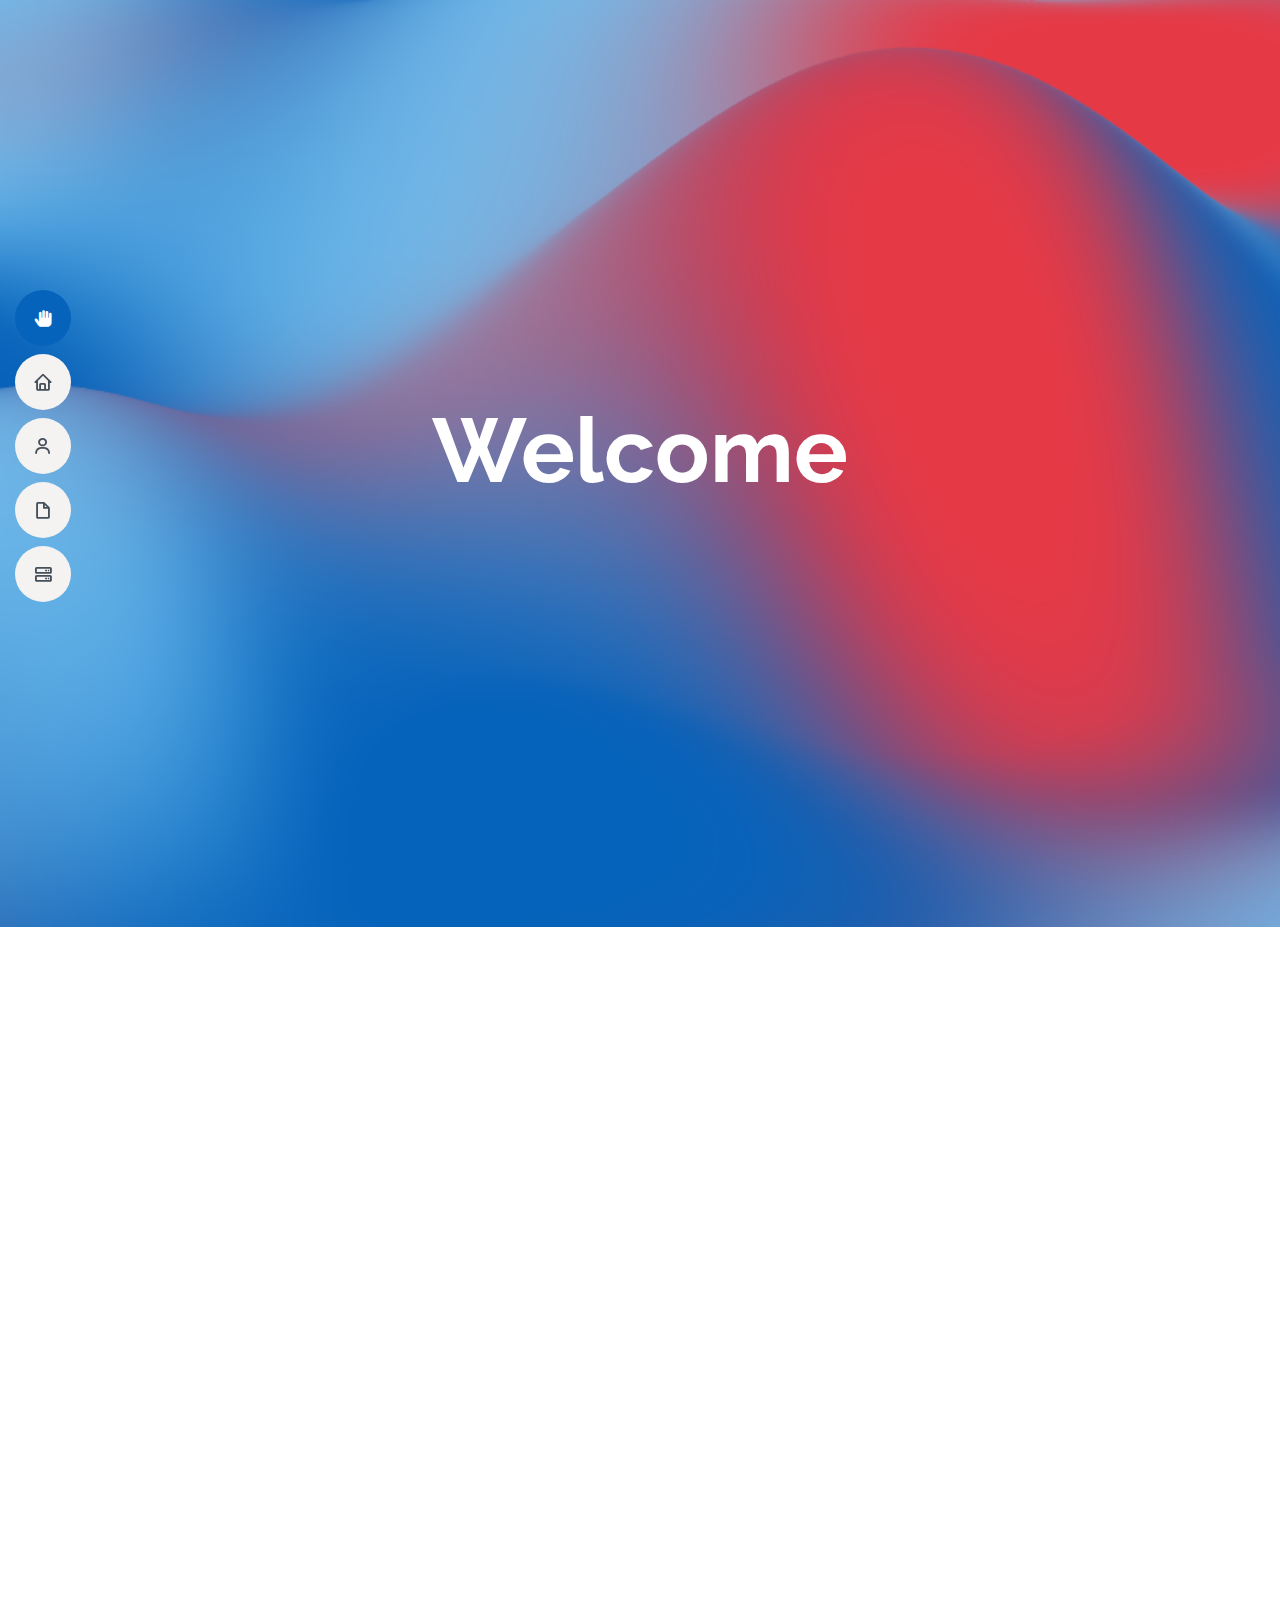
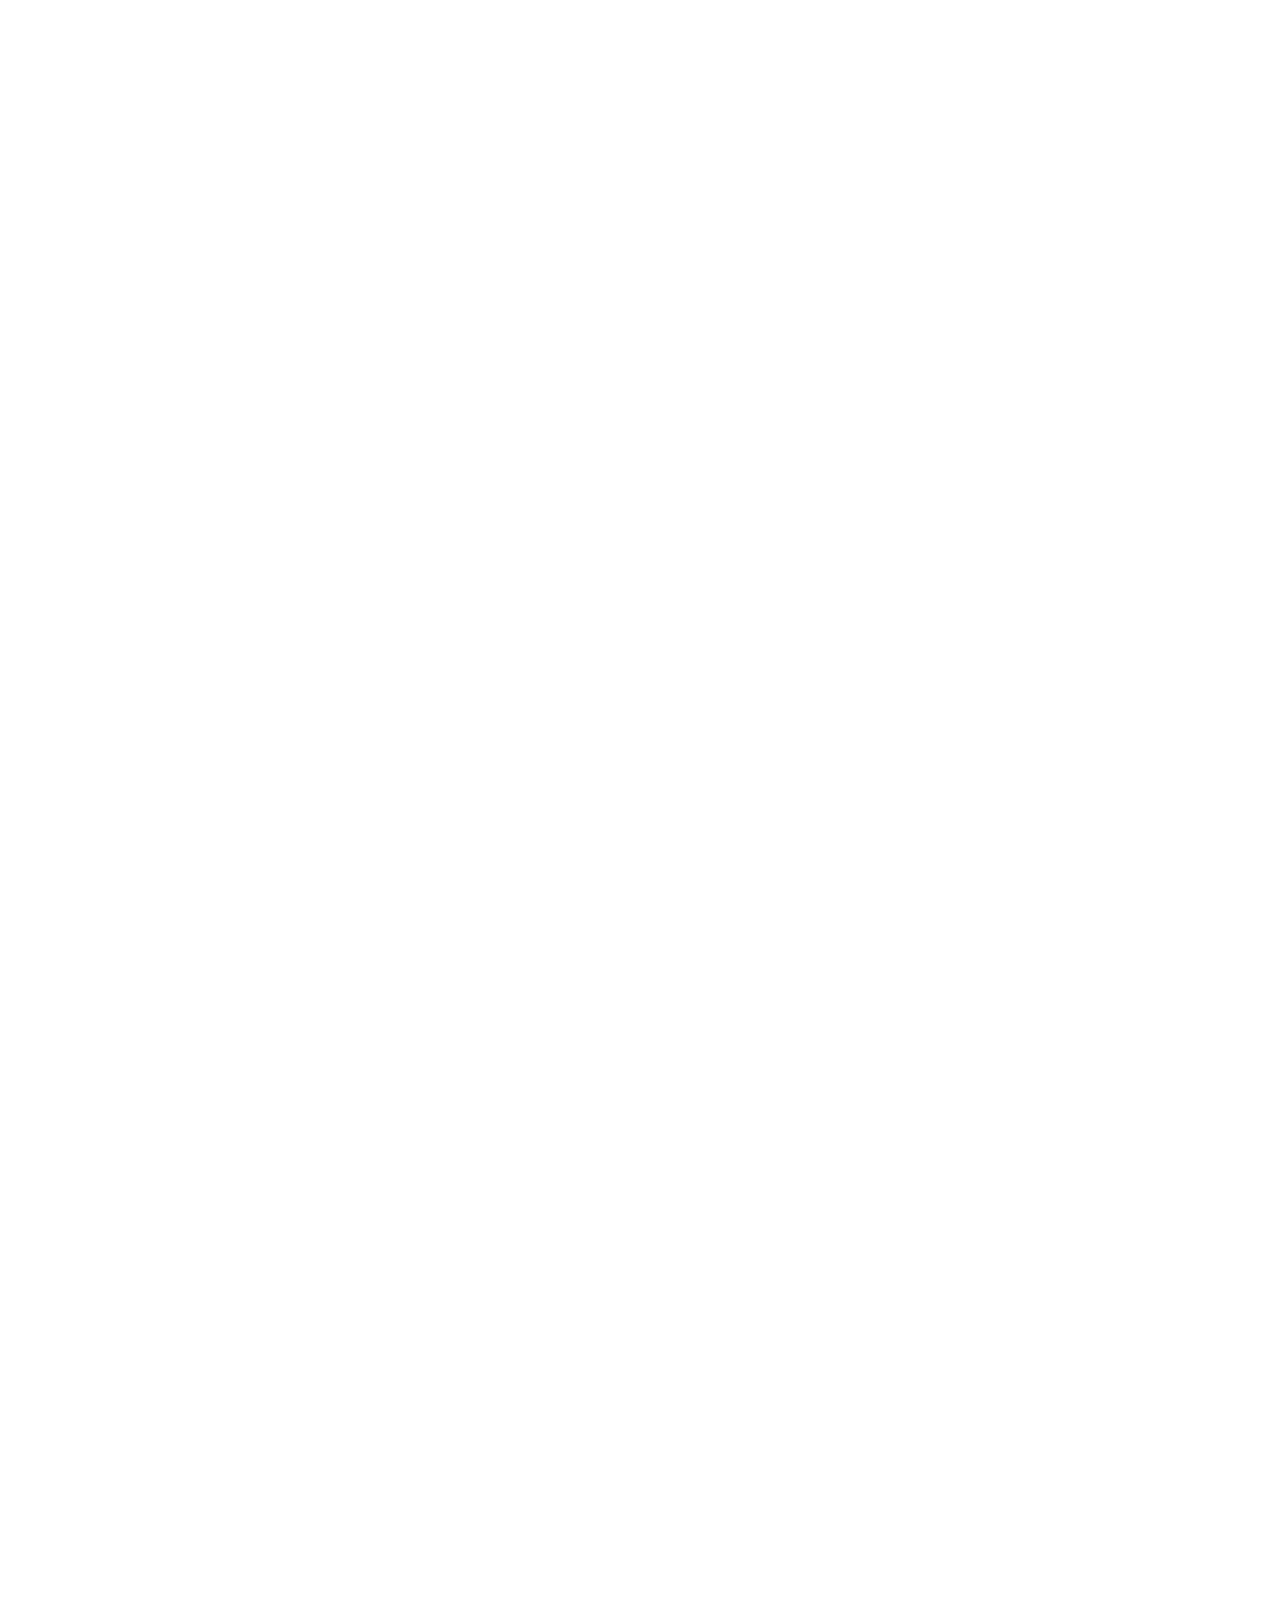
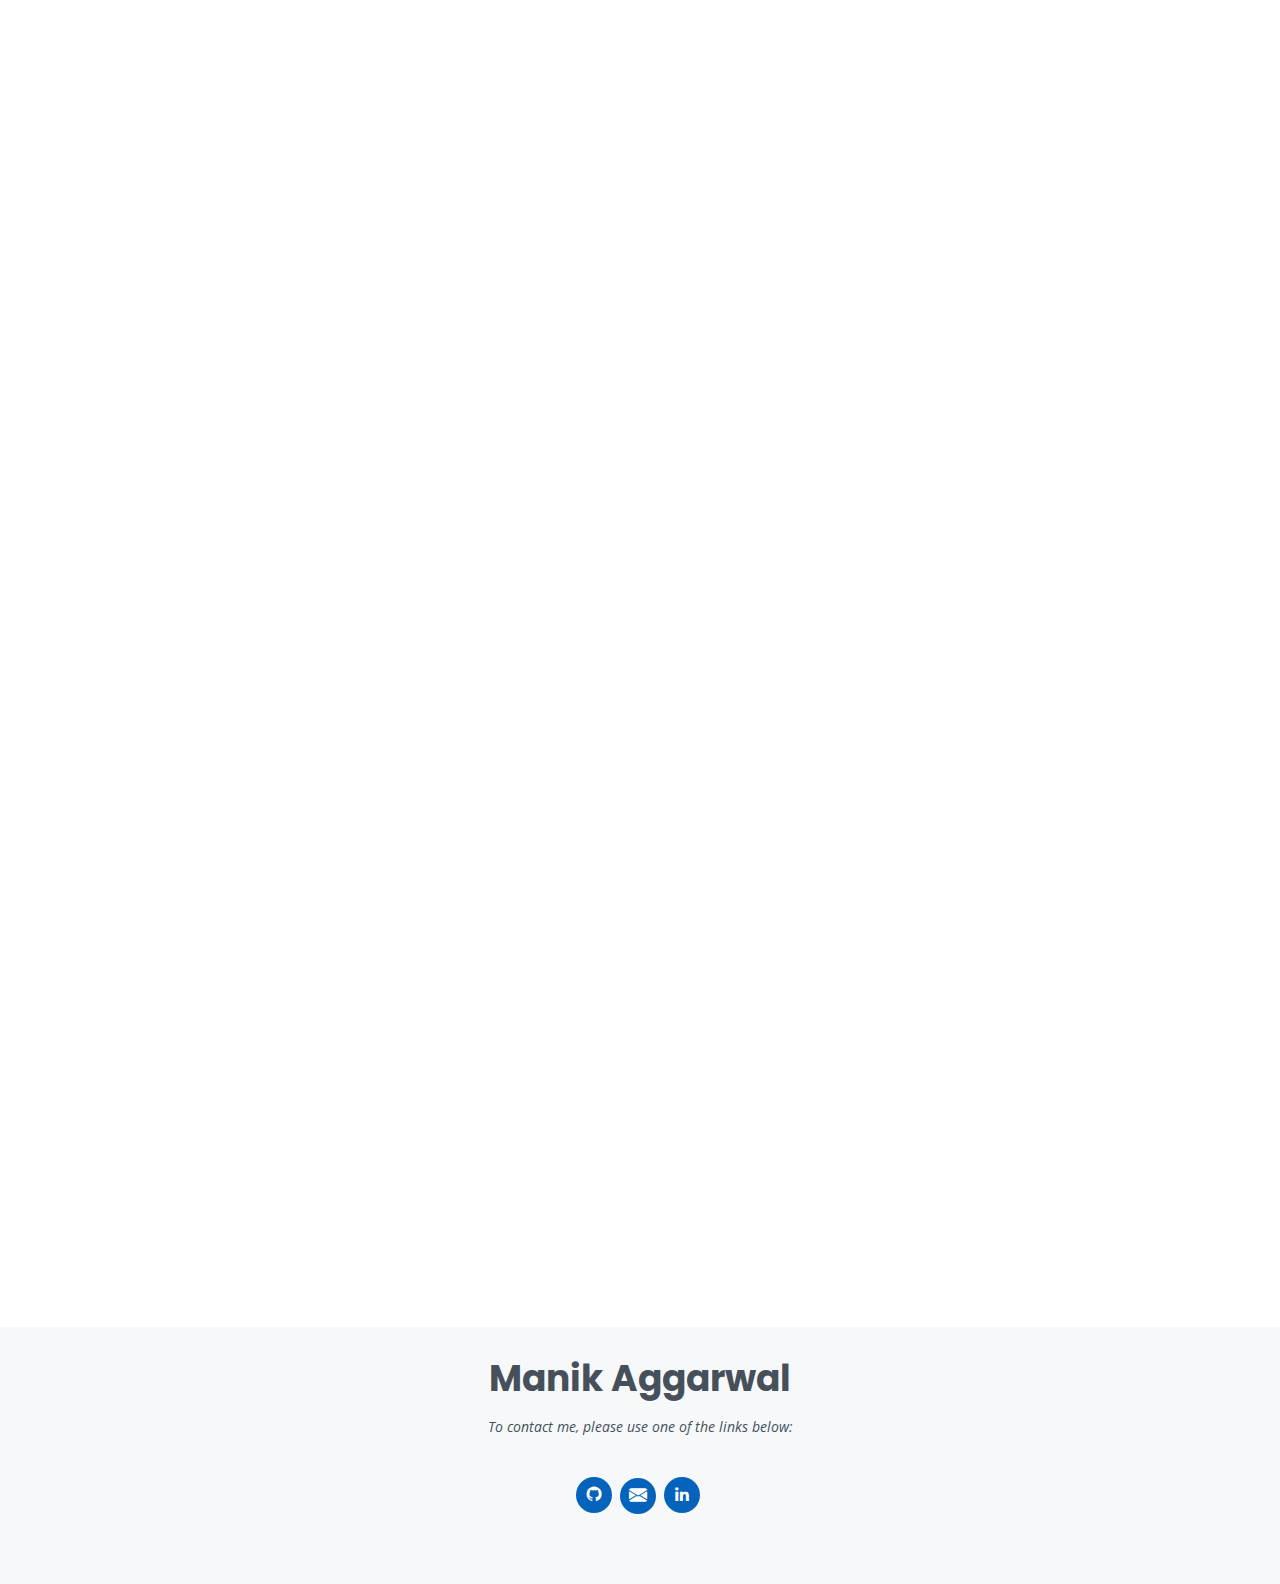
==== main.html @ f9f37c33 "feat: add cf turnstile for bot tracking" ====
<!DOCTYPE html>
<html lang="en">
  <head>
    <script src="assets/js/Gradient.js"></script>
    <meta charset="utf-8" />
    <meta content="width=device-width, initial-scale=1.0" name="viewport" />

    <title>Manik Aggarwal</title>
    <meta content="" name="description" />
    <meta content="" name="keywords" />

    <link href="assets/img/favicon.png" rel="icon" />
    <link href="assets/img/apple-touch-icon.png" rel="apple-touch-icon" />

    <link
      href="https://fonts.googleapis.com/css?family=Open+Sans:300,300i,400,400i,600,600i,700,700i|Raleway:300,300i,400,400i,500,500i,600,600i,700,700i|Poppins:300,300i,400,400i,500,500i,600,600i,700,700i"
      rel="stylesheet"
    />

    <link href="assets/vendor/aos/aos.css" rel="stylesheet" />
    <link
      href="assets/vendor/bootstrap/css/bootstrap.min.css"
      rel="stylesheet"
    />
    <link
      href="assets/vendor/bootstrap-icons/bootstrap-icons.css"
      rel="stylesheet"
    />
    <link href="assets/vendor/boxicons/css/boxicons.min.css" rel="stylesheet" />
    <link
      href="assets/vendor/glightbox/css/glightbox.min.css"
      rel="stylesheet"
    />
    <link href="assets/vendor/swiper/swiper-bundle.min.css" rel="stylesheet" />

    <link href="assets/css/style.css" rel="stylesheet" />
  </head>

  <body>
    <i class="bi bi-list mobile-nav-toggle d-lg-none"></i>
    <header id="header" class="d-flex flex-column justify-content-center">
      <nav id="navbar" class="navbar nav-menu">
        <ul>
          <li>
            <a href="#welcome" class="nav-link scrollto active"
              ><i class="bx bxs-hand"></i> <span>Welcome</span></a
            >
          </li>
          <li>
            <a href="#hero" class="nav-link scrollto"
              ><i class="bx bx-home"></i> <span>Home</span></a
            >
          </li>
          <li>
            <a href="#about" class="nav-link scrollto"
              ><i class="bx bx-user"></i> <span>About</span></a
            >
          </li>
          <li>
            <a href="#resume" class="nav-link scrollto"
              ><i class="bx bx-file-blank"></i> <span>Resume</span></a
            >
          </li>
          <li>
            <a href="#services" class="nav-link scrollto"
              ><i class="bx bx-server"></i> <span>Technologies</span></a
            >
          </li>
        </ul>
      </nav>
    </header>

    <div id="welcome">
      <canvas id="gradient-canvas" style="width: 100vw; height: 103vh"></canvas>
      <h1>Welcome</h1>
      <script>
        var gradient = new Gradient();
        gradient.initGradient("#gradient-canvas");
      </script>
    </div>

    <section id="hero" class="d-flex flex-column justify-content-center">
      <div class="container" data-aos="zoom-in" data-aos-delay="100">
        <h1>Manik Aggarwal</h1>
        <p>
          I'm a
          <span
            class="typed"
            data-typed-items="developer., student., designer."
          ></span>
        </p>
        <div class="social-links">
          <a href="https://github.com/macoder234" class="github"
            ><i class="bx bxl-github"></i
          ></a>
          <a href="mailto:contact@manik.uk" class="email"
            ><i class="bi bi-envelope-fill"></i
          ></a>
          <a
            href="https://www.linkedin.com/in/manik-aggarwal-b823451b1/"
            class="linkedin"
            ><i class="bx bxl-linkedin"></i
          ></a>
        </div>
      </div>
    </section>

    <main id="main">
      <section id="about" class="about">
        <div class="container" data-aos="fade-up">
          <div class="section-title">
            <h2>About</h2>
            <p>
              As a final-year computer science student at King's College London
              and a deep love for technology, I enjoy solving complex problems
              and find it rewarding to come up with simple solutions in our
              fast-moving tech world. I'm always keen to apply what I've learned
              in to real-world situations, and I often seek advice from
              experienced professionals to enhance my understanding.
            </p>
          </div>

          <div class="row">
            <div class="col-lg-4">
              <img src="assets/img/profile-img.png" class="img-fluid" alt="" />
            </div>
            <div class="col-lg-8 pt-4 pt-lg-0 content">
              <h3>Software Engineer</h3>
              <p class="fst-italic">Diverse | Energetic | Adaptable</p>
              <div class="row">
                <div class="col-lg-6">
                  <ul>
                    <li>
                      <i class="bi bi-chevron-right"></i>
                      <strong>Name:</strong> <span>Manik Aggarwal</span>
                    </li>
                    <li>
                      <i class="bi bi-chevron-right"></i>
                      <strong>Email:</strong> <span>contact@manik.uk</span>
                    </li>
                    <li>
                      <i class="bi bi-chevron-right"></i>
                      <strong>City:</strong> <span>London, United Kingdom</span>
                    </li>
                  </ul>
                </div>
                <div class="col-lg-6">
                  <ul>
                    <li>
                      <i class="bi bi-chevron-right"></i>
                      <strong>Degree:</strong>
                      <span>Master (currently on track)</span>
                    </li>
                    <li>
                      <i class="bi bi-chevron-right"></i>
                      <strong>Freelance:</strong> <span>Available</span>
                    </li>
                  </ul>
                </div>
              </div>
              <p>
                When I'm not immersed in tech, I'm an active participant in
                university life. I contribute to the AI, robotics, and
                cybersecurity societies, organising events that enhance my
                experience in these fields. I also enjoy staying active through
                sports like badminton, cycling, and running, which teach me
                discipline and effective time management.
              </p>
            </div>
          </div>
        </div>
      </section>

      <section id="resume" class="resume">
        <div class="container" data-aos="fade-up">
          <div class="section-title">
            <h2>Resume</h2>
            <p>
              Below is a brief description of my professional and academic
              journey.
            </p>
          </div>

          <div class="row">
            <div class="col-lg-6">
              <!-- <h3 class="resume-title">Summary</h3>
              <div class="resume-item pb-0">
                <h4>Manik Aggarwal</h4>
                <p>
                  Currently, I'm a final-year computer science student at King's
                  College London with a passion for technology, with interests
                  in:
                </p>
                <ul>
                  <li>web3 technologies</li>
                  <li>machine learning</li>
                  <li>cybersecurity</li>
                </ul>
              </div> -->

              <h3 class="resume-title">Education</h3>
              <div class="resume-item">
                <h4>Integrated Masters in Computer Science</h4>
                <h5>09/2021 - 07/2025</h5>
                <p><em>King's College London, United Kingdom</em></p>
                <p>
                  Below are some of the major projects I have done during
                  university:
                </p>
                <ul>
                  <li>
                    <b>Contract Negotiation Tool (Ashurst):</b> a system for
                    Ashurst to improve contract negotiations using OpenAI's
                    APIs, featuring a Next.js frontend and Go backend. This
                    system automates draft creation and comparison, highlights
                    changes, and produces a "blackline" PDF for review.
                  </li>
                  <li>
                    <b>Health Hub:</b> is a comprehensive Android and iOS app
                    built with React Native, Express, Node, and Supabase. It
                    enables users to track fitness, diet, and mental health,
                    through a well designed interface using a variety of
                    libraries.
                  </li>
                  <li>
                    <b>Online Music Lesson Management System:</b> a
                    user-friendly web app using Django and SQLite, helping music
                    schools efficiently manage lessons, schedules, profiles,
                    finances, and payments.
                  </li>
                  <li>
                    <b>TFL Crowding Website:</b> a dynamic webpage that uses
                    TFL's API to show tube station crowding data through
                    interactive graphs generated with Chart.js.
                  </li>
                  <li>
                    <b>Airbnb Property Viewer:</b> an app to analyse Airbnb
                    property data, presenting insights through intuitive JavaFX
                    GUI elements like choropleth maps.
                  </li>
                </ul>
              </div>
            </div>
            <div class="col-lg-6">
              <h3 class="resume-title">Professional Experience</h3>
              <div class="resume-item">
                <h4>Internship at HP - Wolf Security</h4>
                <h5>04/2023 - 10/2023</h5>
                <p><em>Cambridge, United Kingdom</em></p>
                <p>
                  Working across a range of diverse teams, my key
                  responsibilities were:
                </p>
                <ul>
                  <li>
                    <b>Online KVM viewer:</b> browser-based access to KVM
                    instances through Cloudflare-managed URLs, employing Azure
                    AD authentication and Terraform-managed access controls. It
                    optimises resource usage via systemd and provides on-demand
                    VNC connections to individual KVM screens using Tigervnc.
                    Perl scripts are used to automate the entire process.
                  </li>
                  <li>
                    <b>PDU Web Server:</b> a Perl-based backend using
                    Mojolicious, providing seamless communication with power
                    distribution units (PDUs). Through an intuitive interface,
                    users can control PDUs through a browser, streamlining
                    management and enhancing usability.
                  </li>
                  <li>
                    <b>PowerShell Dashboard:</b> a user-friendly PDU web server
                    with a Perl and Mojolicious backend. This streamlined PDU
                    management through an intuitive browser interface,
                    significantly boosting team efficiency.
                  </li>
                </ul>
              </div>
            </div>
          </div>
        </div>
      </section>

      <section id="services" class="services">
        <div class="container" data-aos="fade-up">
          <div class="section-title">
            <h2>Favourite Tech</h2>
            <p>
              Below are some of my favourite technologies and a key reason I
              like them:
            </p>
          </div>

          <div class="row">
            <div
              class="col-lg-4 col-md-6 d-flex align-items-stretch"
              data-aos="zoom-in"
              data-aos-delay="100"
            >
              <div class="icon-box iconbox-blue">
                <div class="icon">
                  <svg
                    width="100"
                    height="100"
                    viewBox="0 0 600 600"
                    xmlns="http://www.w3.org/2000/svg"
                  >
                    <path
                      stroke="none"
                      stroke-width="0"
                      fill="#f5f5f5"
                      d="M300,521.0016835830174C376.1290562159157,517.8887921683347,466.0731472004068,529.7835943286574,510.70327084640275,468.03025145048787C554.3714126377745,407.6079735673963,508.03601936045806,328.9844924480964,491.2728898941984,256.3432110539036C474.5976632858925,184.082847569629,479.9380746630129,96.60480741107993,416.23090153303,58.64404602377083C348.86323505073057,18.502131276798302,261.93793281208167,40.57373210992963,193.5410806939664,78.93577620505333C130.42746243093433,114.334589627462,98.30271207620316,179.96522072025542,76.75703585869454,249.04625023123273C51.97151888228291,328.5150500222984,13.704378332031375,421.85034740162234,66.52175969318436,486.19268352777647C119.04800174914682,550.1803526380478,217.28368757567262,524.383925680826,300,521.0016835830174"
                    ></path>
                  </svg>
                  <i class="bx bxl-react"></i>
                </div>
                <h4>React Native</h4>
                <p>
                  React Native's efficiency in developing apps across different
                  platforms, allowing me to bring my ideas to life consistently.
                </p>
              </div>
            </div>

            <div
              class="col-lg-4 col-md-6 d-flex align-items-stretch mt-4 mt-md-0"
              data-aos="zoom-in"
              data-aos-delay="200"
            >
              <div class="icon-box iconbox-violet">
                <div class="icon">
                  <svg
                    width="100"
                    height="100"
                    viewBox="0 0 600 600"
                    xmlns="http://www.w3.org/2000/svg"
                  >
                    <path
                      stroke="none"
                      stroke-width="0"
                      fill="#f5f5f5"
                      d="M300,582.0697525312426C382.5290701553225,586.8405444964366,449.9789794690241,525.3245884688669,502.5850820975895,461.55621195738473C556.606425686781,396.0723002908107,615.8543463187945,314.28637112970534,586.6730223649479,234.56875336149918C558.9533121215079,158.8439757836574,454.9685369536778,164.00468322053177,381.49747125262974,130.76875717737553C312.15926192815925,99.40240125094834,248.97055460311594,18.661163978235184,179.8680185752513,50.54337015887873C110.5421016452524,82.52863877960104,119.82277516462835,180.83849132639028,109.12597500060166,256.43424936330496C100.08760227029461,320.3096726198365,92.17705696193138,384.0621239912766,124.79988738764834,439.7174275375508C164.83382741302287,508.01625554203684,220.96474134820875,577.5009287672846,300,582.0697525312426"
                    ></path>
                  </svg>
                  <i class="bx bx-server"></i>
                </div>
                <h4>Mojolicious</h4>
                <p>
                  Mojolicious integrates seamlessly with older backend systems,
                  aligning with my focus on optimizing existing setups for
                  modern requirements.
                </p>
              </div>
            </div>

            <div
              class="col-lg-4 col-md-6 d-flex align-items-stretch mt-4 mt-lg-0"
              data-aos="zoom-in"
              data-aos-delay="300"
            >
              <div class="icon-box iconbox-darkgreen">
                <div class="icon">
                  <svg
                    width="100"
                    height="100"
                    viewBox="0 0 600 600"
                    xmlns="http://www.w3.org/2000/svg"
                  >
                    <path
                      stroke="none"
                      stroke-width="0"
                      fill="#f5f5f5"
                      d="M300,541.5067337569781C382.14930387511276,545.0595476570109,479.8736841581634,548.3450877840088,526.4010558755058,480.5488172755941C571.5218469581645,414.80211281144784,517.5187510058486,332.0715597781072,496.52539010469104,255.14436215662573C477.37192572678356,184.95920475031193,473.57363656557914,105.61284051026155,413.0603344069578,65.22779650032875C343.27470386102294,18.654635553484475,251.2091493199835,5.337323636656869,175.0934190732945,40.62881213300186C97.87086631185822,76.43348514350839,51.98124368387456,156.15599469081315,36.44837278890362,239.84606092416172C21.716077023791087,319.22268207091537,43.775223500013084,401.1760424656574,96.891909868211,461.97329694683043C147.22146801428983,519.5804099606455,223.5754009179313,538.201503339737,300,541.5067337569781"
                    ></path>
                  </svg>
                  <i class="bx bxl-django"></i>
                </div>
                <h4>Django</h4>
                <p>
                  Django's comprehensive features and practical design
                  differentiate it from other frameworks, making application
                  development straightforward.
                </p>
              </div>
            </div>

            <div
              class="col-lg-4 col-md-6 d-flex align-items-stretch mt-4"
              data-aos="zoom-in"
              data-aos-delay="100"
            >
              <div class="icon-box iconbox-seagreen">
                <div class="icon">
                  <svg
                    width="100"
                    height="100"
                    viewBox="0 0 600 600"
                    xmlns="http://www.w3.org/2000/svg"
                  >
                    <path
                      stroke="none"
                      stroke-width="0"
                      fill="#f5f5f5"
                      d="M300,503.46388370962813C374.79870501325706,506.71871716319447,464.8034551963731,527.1746412648533,510.4981551193396,467.86667711651364C555.9287308511215,408.9015244558933,512.6030010748507,327.5744911775523,490.211057578863,256.5855673507754C471.097692560561,195.9906835881958,447.69079081568157,138.11976852964426,395.19560036434837,102.3242989838813C329.3053358748298,57.3949838291264,248.02791733380457,8.279543830951368,175.87071277845988,42.242879143198664C103.41431057327972,76.34704239035025,93.79494320519305,170.9812938413882,81.28167332365135,250.07896920659033C70.17666984294237,320.27484674793965,64.84698225790005,396.69656628748305,111.28512138212992,450.4950937839243C156.20124167950087,502.5303643271138,231.32542653798444,500.4755392045468,300,503.46388370962813"
                    ></path>
                  </svg>
                  <i class="bx bxl-postgresql"></i>
                </div>
                <h4>Supabase</h4>
                <p>
                  Supabase simplifies PostgreSQL complexity, letting me focus on
                  building meaningful apps without unnecessary database
                  intricacies.
                </p>
              </div>
            </div>

            <div
              class="col-lg-4 col-md-6 d-flex align-items-stretch mt-4"
              data-aos="zoom-in"
              data-aos-delay="200"
            >
              <div class="icon-box iconbox-red">
                <div class="icon">
                  <svg
                    width="100"
                    height="100"
                    viewBox="0 0 600 600"
                    xmlns="http://www.w3.org/2000/svg"
                  >
                    <path
                      stroke="none"
                      stroke-width="0"
                      fill="#f5f5f5"
                      d="M300,532.3542879108572C369.38199826031484,532.3153073249985,429.10787420159085,491.63046689027357,474.5244479745417,439.17860296908856C522.8885846962883,383.3225815378663,569.1668002868075,314.3205725914397,550.7432151929288,242.7694973846089C532.6665558377875,172.5657663291529,456.2379748765914,142.6223662098291,390.3689995646985,112.34683881706744C326.66090330228417,83.06452184765237,258.84405631176094,53.51806209861945,193.32584062364296,78.48882559362697C121.61183558270385,105.82097193414197,62.805066853699245,167.19869350419734,48.57481801355237,242.6138429142374C34.843463184063346,315.3850353017275,76.69343916112496,383.4422959591041,125.22947124332185,439.3748458443577C170.7312796277747,491.8107796887764,230.57421082200815,532.3932930995766,300,532.3542879108572"
                    ></path>
                  </svg>
                  <i class="bx bx-cloud"></i>
                </div>
                <h4>Cloudflare</h4>
                <p>
                  Cloudflare's rapid deployment capabilities empower me to
                  efficiently deliver complex web solutions, ensuring top
                  performance and user experiences.
                </p>
              </div>
            </div>

            <div
              class="col-lg-4 col-md-6 d-flex align-items-stretch mt-4"
              data-aos="zoom-in"
              data-aos-delay="300"
            >
              <div class="icon-box iconbox-slateblue">
                <div class="icon">
                  <svg
                    width="100"
                    height="100"
                    viewBox="0 0 600 600"
                    xmlns="http://www.w3.org/2000/svg"
                  >
                    <path
                      stroke="none"
                      stroke-width="0"
                      fill="#f5f5f5"
                      d="M300,566.797414625762C385.7384707136149,576.1784315230908,478.7894351017131,552.8928747891023,531.9192734346935,484.94944893311C584.6109503024035,417.5663521118492,582.489472248146,322.67544863468447,553.9536738515405,242.03673114598146C529.1557734026468,171.96086150256528,465.24506316201064,127.66468636344209,395.9583748389544,100.7403814666027C334.2173773831606,76.7482773500951,269.4350130405921,84.62216499799875,207.1952322260088,107.2889140133804C132.92018162631612,134.33871894543012,41.79353780512637,160.00259165414826,22.644507872594943,236.69541883565114C3.319112789854554,314.0945973066697,72.72355303640163,379.243833228382,124.04198916343866,440.3218312028393C172.9286146004772,498.5055451809895,224.45579914871206,558.5317968840102,300,566.797414625762"
                    ></path>
                  </svg>
                  <i class="bx bx-cog"></i>
                </div>
                <h4>Terraform</h4>
                <p>
                  Terraform's 'Infrastructure as Code' simplifies managing
                  complex architectures, enabling seamless creation and
                  evolution of infrastructures.
                </p>
              </div>
            </div>
          </div>
        </div>
      </section>
    </main>

    <footer id="footer">
      <div class="container">
        <h3>Manik Aggarwal</h3>
        <p>To contact me, please use one of the links below:</p>
        <div class="social-links">
          <a href="https://github.com/macoder234" class="github"
            ><i class="bx bxl-github"></i
          ></a>
          <a href="mailto:contact@manik.uk" class="email"
            ><i class="bi bi-envelope-fill"></i
          ></a>
          <a
            href="https://www.linkedin.com/in/manik-aggarwal-b823451b1/"
            class="linkedin"
            ><i class="bx bxl-linkedin"></i
          ></a>
        </div>
      </div>
    </footer>

    <div id="preloader"></div>
    <a
      href="#"
      class="back-to-top d-flex align-items-center justify-content-center"
      ><i class="bi bi-arrow-up-short"></i
    ></a>

    <script src="assets/vendor/purecounter/purecounter_vanilla.js"></script>
    <script src="assets/vendor/aos/aos.js"></script>
    <script src="assets/vendor/bootstrap/js/bootstrap.bundle.min.js"></script>
    <script src="assets/vendor/glightbox/js/glightbox.min.js"></script>
    <script src="assets/vendor/isotope-layout/isotope.pkgd.min.js"></script>
    <script src="assets/vendor/swiper/swiper-bundle.min.js"></script>
    <script src="assets/vendor/typed.js/typed.umd.js"></script>
    <script src="assets/vendor/waypoints/noframework.waypoints.js"></script>
    <script src="assets/vendor/php-email-form/validate.js"></script>

    <script src="assets/js/main.js"></script>
  </body>
</html>
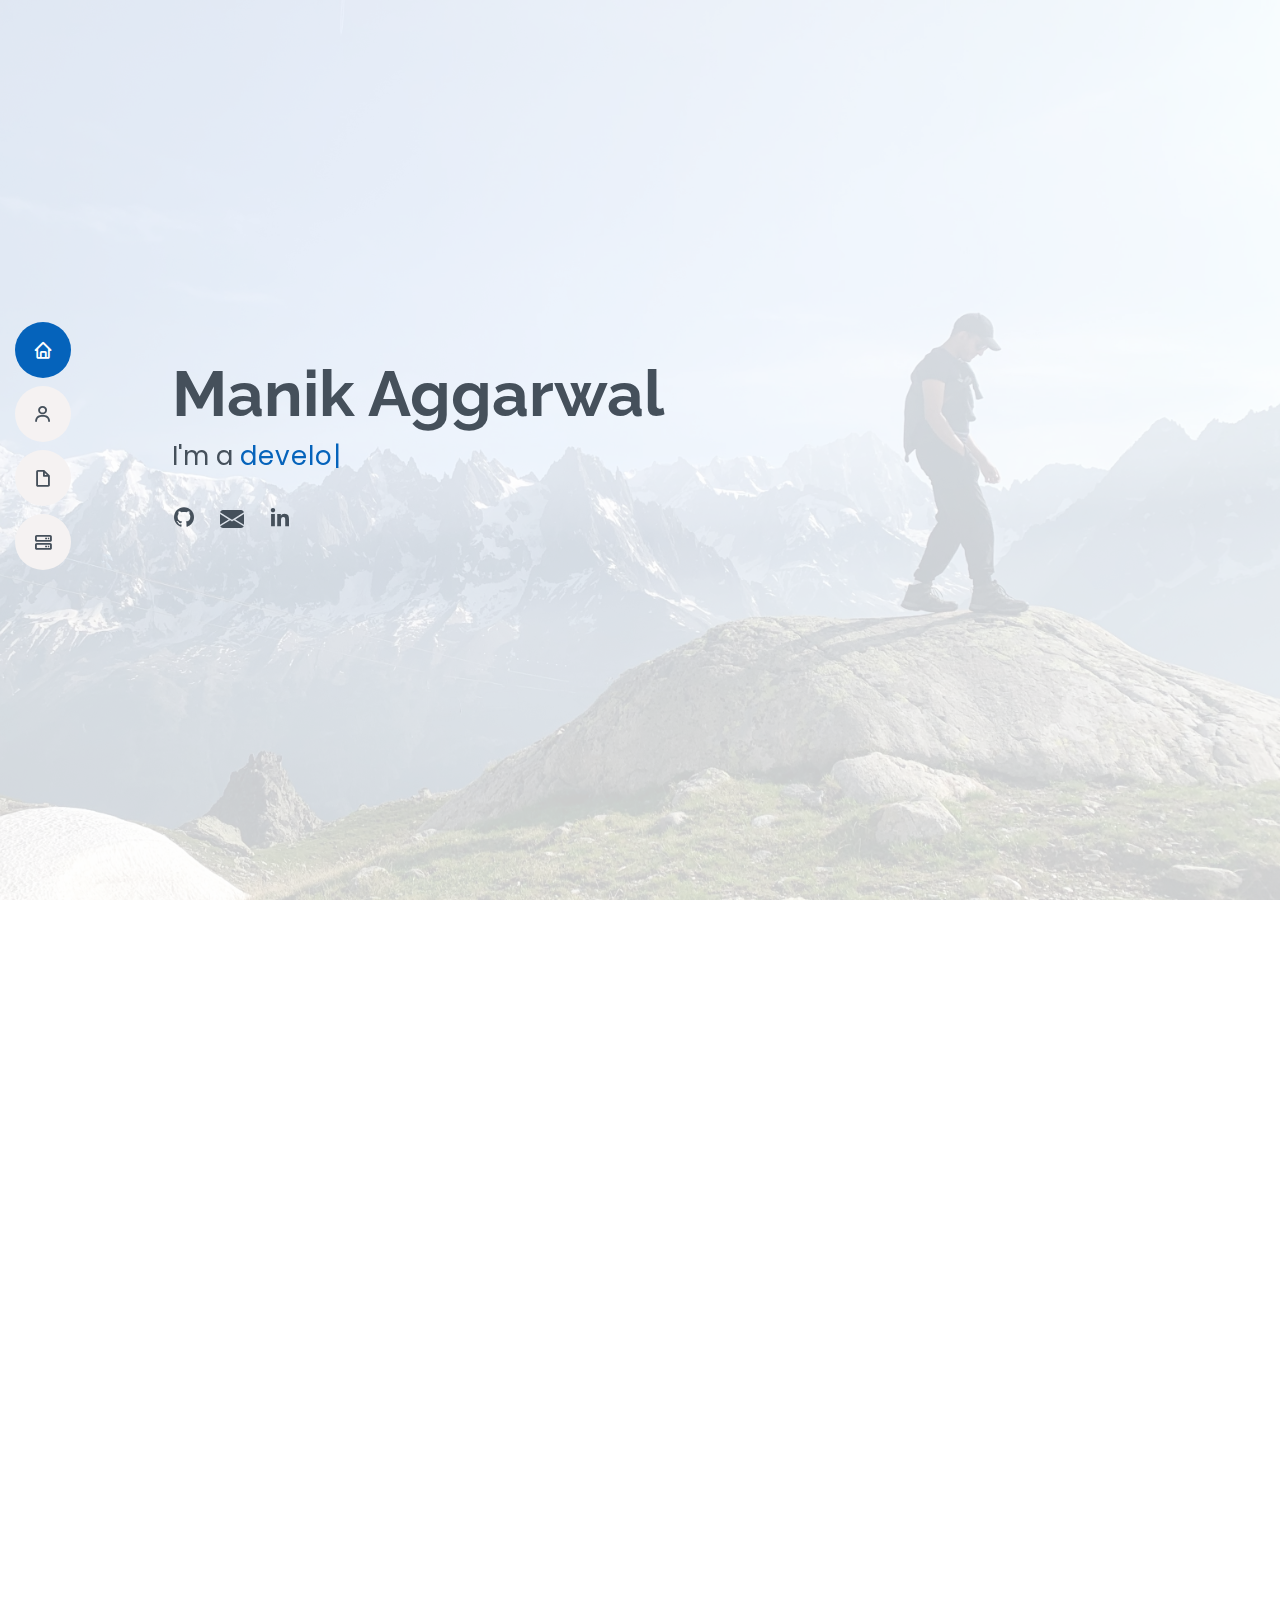
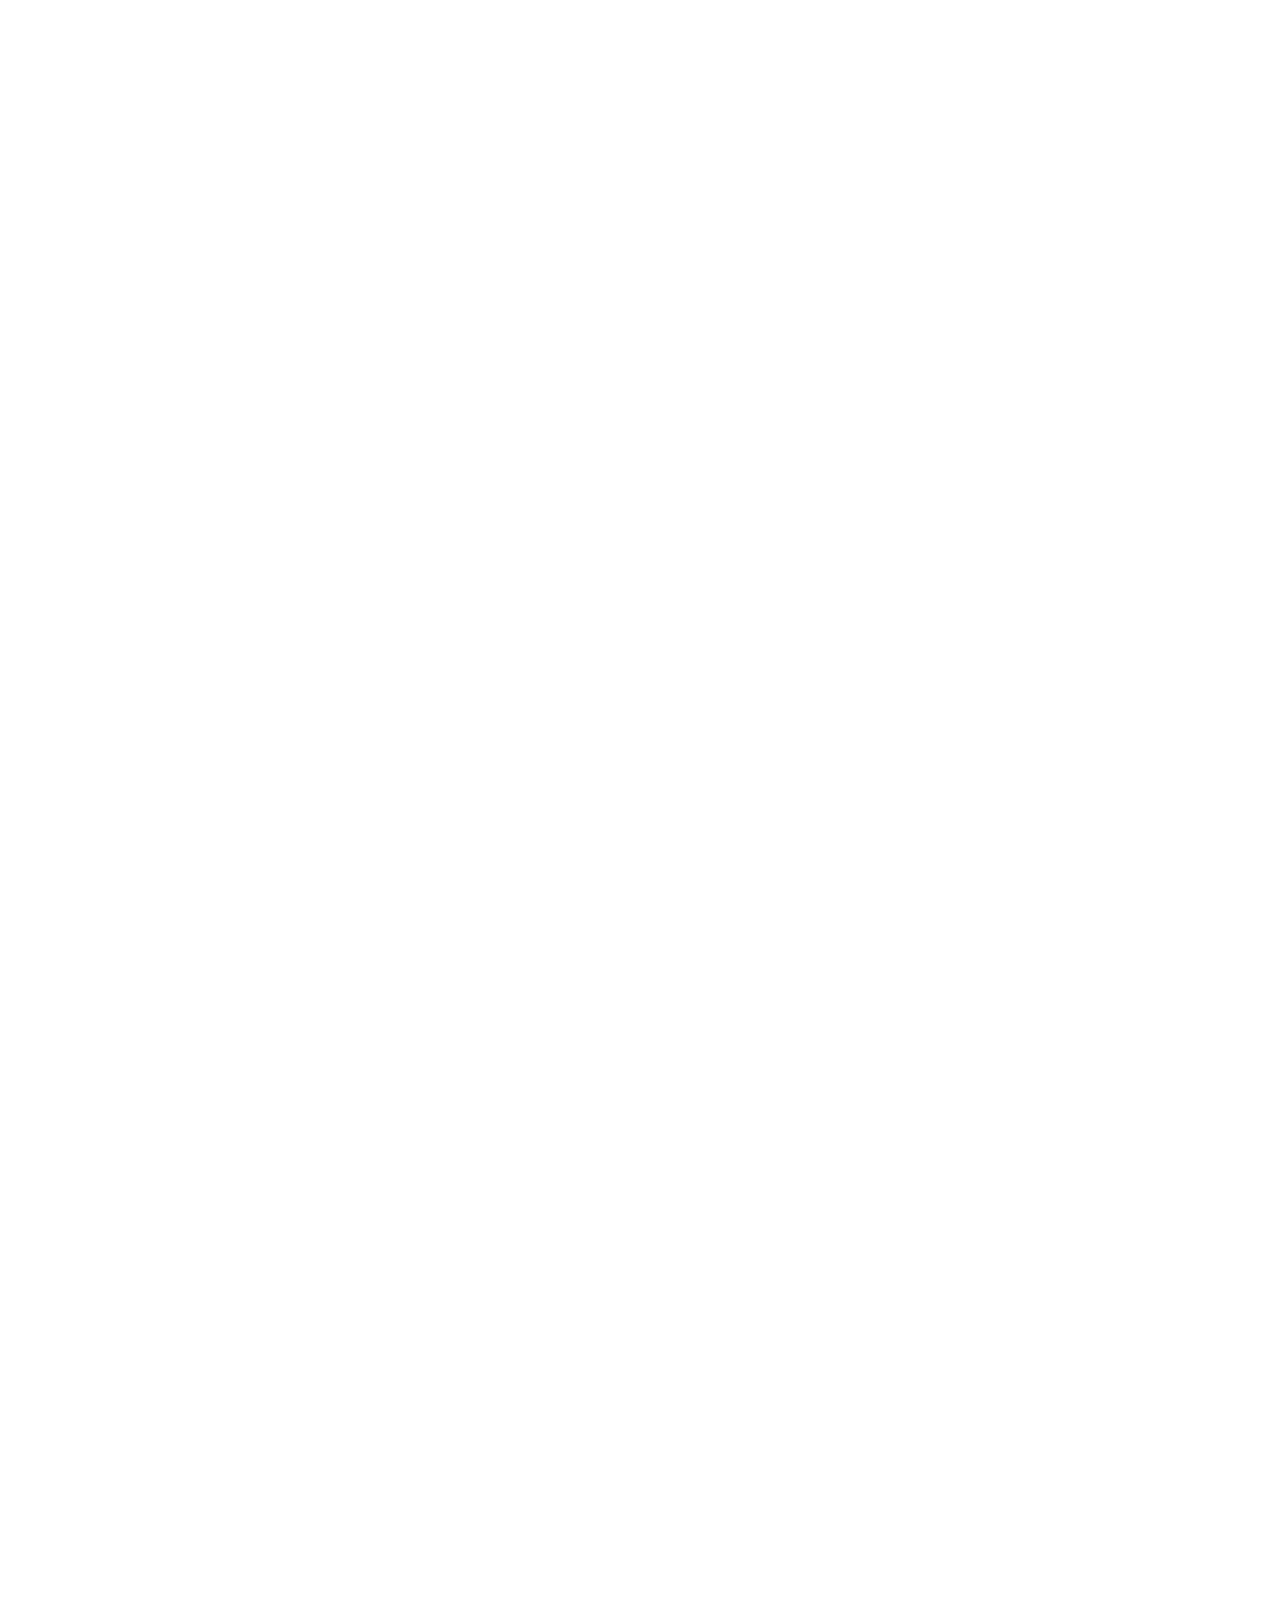
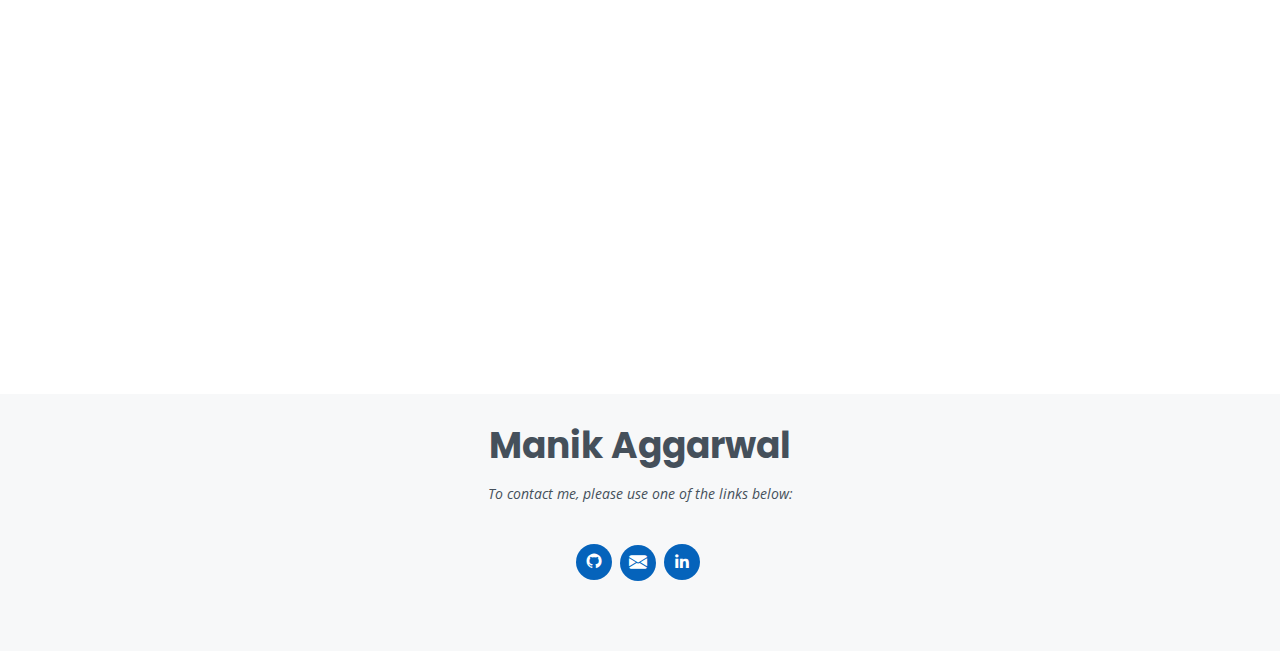
==== commit 842001bd: "feat: add gradient background to challenge page" ====
--- a/main.html
+++ b/main.html
@@ -1,7 +1,6 @@
 <!DOCTYPE html>
 <html lang="en">
   <head>
-    <script src="assets/js/Gradient.js"></script>
     <meta charset="utf-8" />
     <meta content="width=device-width, initial-scale=1.0" name="viewport" />
 
@@ -42,11 +41,6 @@
       <nav id="navbar" class="navbar nav-menu">
         <ul>
           <li>
-            <a href="#welcome" class="nav-link scrollto active"
-              ><i class="bx bxs-hand"></i> <span>Welcome</span></a
-            >
-          </li>
-          <li>
             <a href="#hero" class="nav-link scrollto"
               ><i class="bx bx-home"></i> <span>Home</span></a
             >
@@ -69,15 +63,6 @@
         </ul>
       </nav>
     </header>
-
-    <div id="welcome">
-      <canvas id="gradient-canvas" style="width: 100vw; height: 103vh"></canvas>
-      <h1>Welcome</h1>
-      <script>
-        var gradient = new Gradient();
-        gradient.initGradient("#gradient-canvas");
-      </script>
-    </div>
 
     <section id="hero" class="d-flex flex-column justify-content-center">
       <div class="container" data-aos="zoom-in" data-aos-delay="100">
--- a/assets/css/style.css
+++ b/assets/css/style.css
@@ -278,7 +278,7 @@
 #gradient-canvas {
   --gradient-color-1: #6ec3f4;
   --gradient-color-2: #0563bb;
-  --gradient-color-3: #0563bb;
+  --gradient-color-3: #001f3c;
   --gradient-color-4: #e63946;
 }
 
